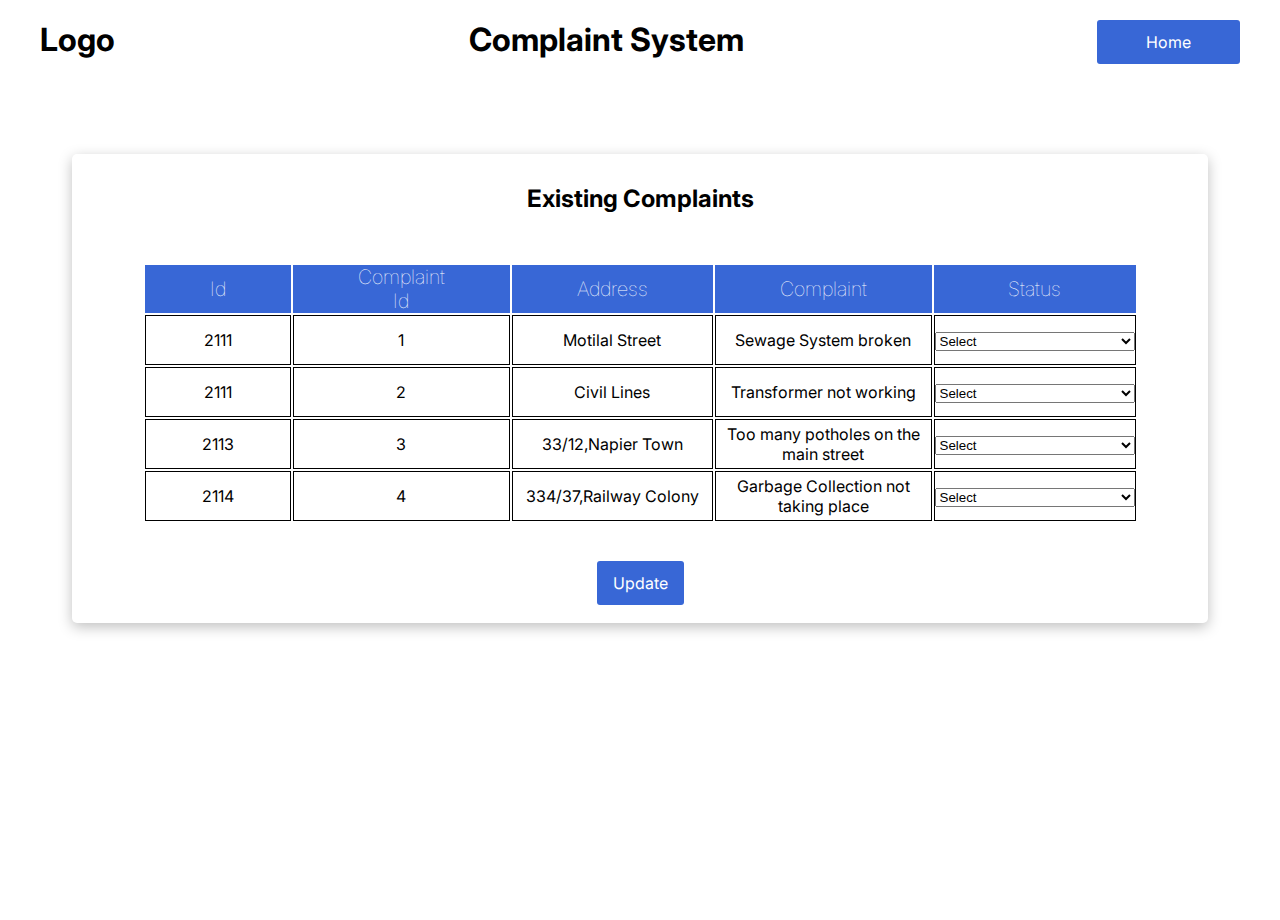
==== admin_view.html @ 83ebe3a0 "Changed Titles" ====
<!DOCTYPE html>
<html lang="en">

<head>
    <meta charset="UTF-8">
    <meta http-equiv="X-UA-Compatible" content="IE=edge">
    <meta name="viewport" content="width=device-width, initial-scale=1.0">
    <title>Complaint System</title>
    <link rel="stylesheet" href="style.css">
    <link rel="preconnect" href="https://fonts.googleapis.com">
    <link rel="preconnect" href="https://fonts.gstatic.com" crossorigin>
    <link href="https://fonts.googleapis.com/css2?family=Inter:wght@300;400;600;800&display=swap" rel="stylesheet">
</head>

<body>
    <header>
    <nav>
        <h1>Logo</h1>
        <h1>Complaint System</h1>
        <a href="index.html" class="btn">Home</a>
    </nav>
    <div class="complaint">
        <div class="heading">
            <h2>Existing Complaints</h2>
        </div>
        <div class="table">
            <table class="user_complaints">
                <tr>
                    <th>Id</th>
                    <th>Complaint Id</th>
                    <th>Address</th>
                    <th>Complaint</th>
                    <th>Status</th>
                </tr>
                <tr>
                    <td>2111</td>
                    <td>1</td>
                    <td>Motilal Street</td>
                    <td>Sewage System broken</td>
                    <td>
                        <select class="options">
                            <option value="">Select</option>
                            <option value="approved">Approved</option>
                            <option value="pending">Pending</option>
                            <option value="completed">Completed</option>
                        </select>
                    </td>
                </tr>
                <tr>
                    <td>2111</td>
                    <td>2</td>
                    <td>Civil Lines</td>
                    <td>Transformer not working</td>
                    <td>
                        <select class="options">
                            <option value="">Select</option>
                            <option value="approved">Approved</option>
                            <option value="pending">Pending</option>
                            <option value="completed">Completed</option>
                        </select>
                    </td>
                </tr>
                <tr>
                    <td>2113</td>
                    <td>3</td>
                    <td>33/12,Napier Town</td>
                    <td>Too many potholes on the main street</td>
                    <td>
                        <select class="options">
                            <option value="">Select</option>
                            <option value="approved">Approved</option>
                            <option value="pending">Pending</option>
                            <option value="completed">Completed</option>
                        </select>
                    </td>
                </tr>
                <tr>
                    <td>2114</td>
                    <td>4</td>
                    <td>334/37,Railway Colony</td>
                    <td>Garbage Collection not taking place</td>
                    <td>
                        <select class="options">
                            <option value="">Select</option>
                            <option value="approved">Approved</option>
                            <option value="pending">Pending</option>
                            <option value="completed">Completed</option>
                        </select>
                        
    
                    </td>
                </tr>
                
            </table>
        </div>
        <div class="update">
            <a href="#" class="btn">Update</a>
        </div>
        
        
        
    </div>

</html>
---- style.css ----
* {
    margin: 0;
    padding: 0;
    box-sizing: border-box;
}

body {
    font-family: 'Inter', sans-serif;
}

header {
    height: 100vh;
}

nav {
    width: 1200px;
    display: flex;
    justify-content: space-between;
    margin: 0 auto;
    margin-top: 20px;
}

.btn {
    text-decoration: none;
    padding: 12px 16px;
    color: white;
    background: #3867D6;
    border-radius: 3px;
    width: 143px;
    text-align: center;
}
.btn1 {
    text-decoration: none;
    padding: 12px 16px;
    color: white;
    background: #3867D6;
    border-radius: 3px;
    width: 143px;
    text-align: center;
    margin: 0 auto;
}


.container {
    display: flex;
    flex-direction: column;
    justify-content: center;
    margin-top: 100px;
}

.center {
    display: flex;
    width: 485px;
    margin: 0 auto;
    flex-direction: column;
    gap: 50px;
}

.center img {
    width: 438px;
    height: 312px;
}

.center h1 {
    width: 450px;
    text-align: center;
    font-size: 25px;
    font-weight: 600;
}

.container2 {
    width: 1078px;
    display: flex;
    padding: 50px 60px;
    align-items: center;
    gap: 60px;
    margin: 0 auto;
    background: #F1FCF5;
    border-radius: 3px;
}

.container2 h2 {
    font-weight: 600;
    font-size: 32px;
    width: 350px;
}

.container2 p {
    width: 600px;
    font-weight: 400;
    font-size: 20px;
}

.container3 {
    width: 1078px;
    background-color: #F1FCF5;
    display: flex;
    margin: 0 auto;
    margin-top: 50px;
    padding: 50px;
}

.container3 h1 {
    font-weight: 600;
    font-size: 32px;
    text-align: center;
}

h3 {
    text-align: center;
    margin-top: 0 auto;
    margin-top: 50px;
    font-weight: 500;
    font-size: 20px;

}

.login_container {
    display: flex;
    flex-direction: row;
    width: 695px;
    gap: 150px;
    justify-content: center;
    margin: 0 auto;
    margin-top: 100px;
}

.user {
    display: flex;
    flex-direction: column;
    justify-content: center;
    margin: 0 auto;
    gap: 20px;
    box-shadow: 0px 4px 14px rgba(0, 0, 0, 0.25);
    border-radius: 5px;
    background-color: #fff;
    padding: 10px;
}

.user img {
    width: 232px;
    height: 240.74px;
    margin-bottom: 10px;

}
.user:hover{
    transform : scale(1.1);
}

.user a{
    align-items: center;
}
.user_login{
    display: flex;
    flex-direction: column;
    justify-content: center;
    padding: 30px 20px;
    width: 467px;
    margin: 0 auto;
    margin-top: 90px;
    background: #FFFFFF;
    box-shadow: 0px 4px 14px rgba(0, 0, 0, 0.25);
    border-radius: 5px;
    /* align-items: center; */
}

.heading{
    display: flex;
    flex-direction: column;
    /* justify-content: center; */
    
}

.heading h2{
    margin: 0 auto;
}

.heading h3{

    text-align: left;
    width: 427px;
    font-weight: 400;
    font-size: 16px;
    line-height: 20px;
}

.form{
    display: flex;
    flex-direction: column; 
    padding: 0px;
    gap: 24px;
    margin:0 auto;
    margin-top: 30px;
    width: 427px;
}

.form input{
    border: 1.5px solid #475E6B;
    border-radius: 5px;
    height: 56px;
    width: 427px;
    margin-bottom:20px ;

}
.form label{

    margin-top: 20px;

}


.form .btn{
    width: 427px;
    /* height: 56px; */

}

.complaint{
    display: flex;
    flex-direction: column;
    justify-content: center;
    align-items: center;
    padding: 30px 20px;
    width: 1136px;
    margin: 0 auto;
    margin-top: 90px;
    background: #FFFFFF;
    box-shadow: 0px 4px 14px rgba(0, 0, 0, 0.25);
    border-radius: 5px;
}

th{
    padding:0 65px;
    margin: 0 auto;
    background: #3867D6;
    /* border-radius: 3px; */
    width: 143px;
    text-align: center; 
    font-family: 'Inter';
    font-style: normal;
    font-weight: 100;
    font-size: 20px;   
    color: white;
}
td{
    border: 0.2px solid black;
    text-align: center;
    width: 143px;
    height: 50px;
}
.table{
    margin: 0 auto;
    margin-top: 40px;
    width: 1000px ;
}
/* table{
    border: 0.2px solid black;
    border-collapse: collapse;
    padding: 0.5rem;    
} */

.update{
    margin: 0 auto;
    margin-top: 50px;
}

.options{
    width: 200px;
}

.user_complaints{
    margin: 0 auto;
    margin-top: 10px;
}

.user_details{
    margin-top: 50px;
}
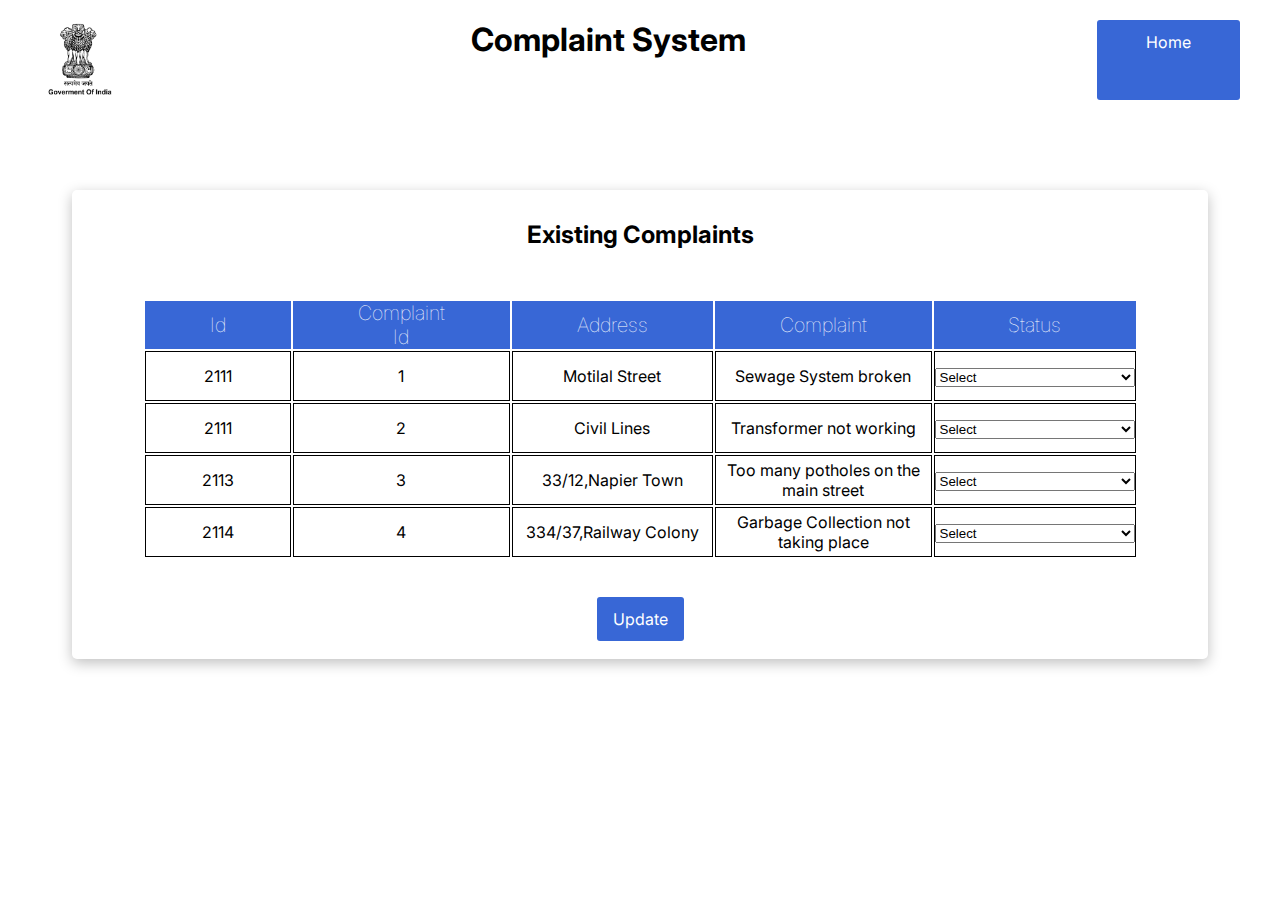
==== commit 5de570e1: "Merge pull request #5 from yashrastogi543/main" ====
--- a/admin_view.html
+++ b/admin_view.html
@@ -15,7 +15,7 @@
 <body>
     <header>
     <nav>
-        <h1>Logo</h1>
+        <img src="images/logo.jpg" alt="logo" height="80px" width="80px">
         <h1>Complaint System</h1>
         <a href="index.html" class="btn">Home</a>
     </nav>
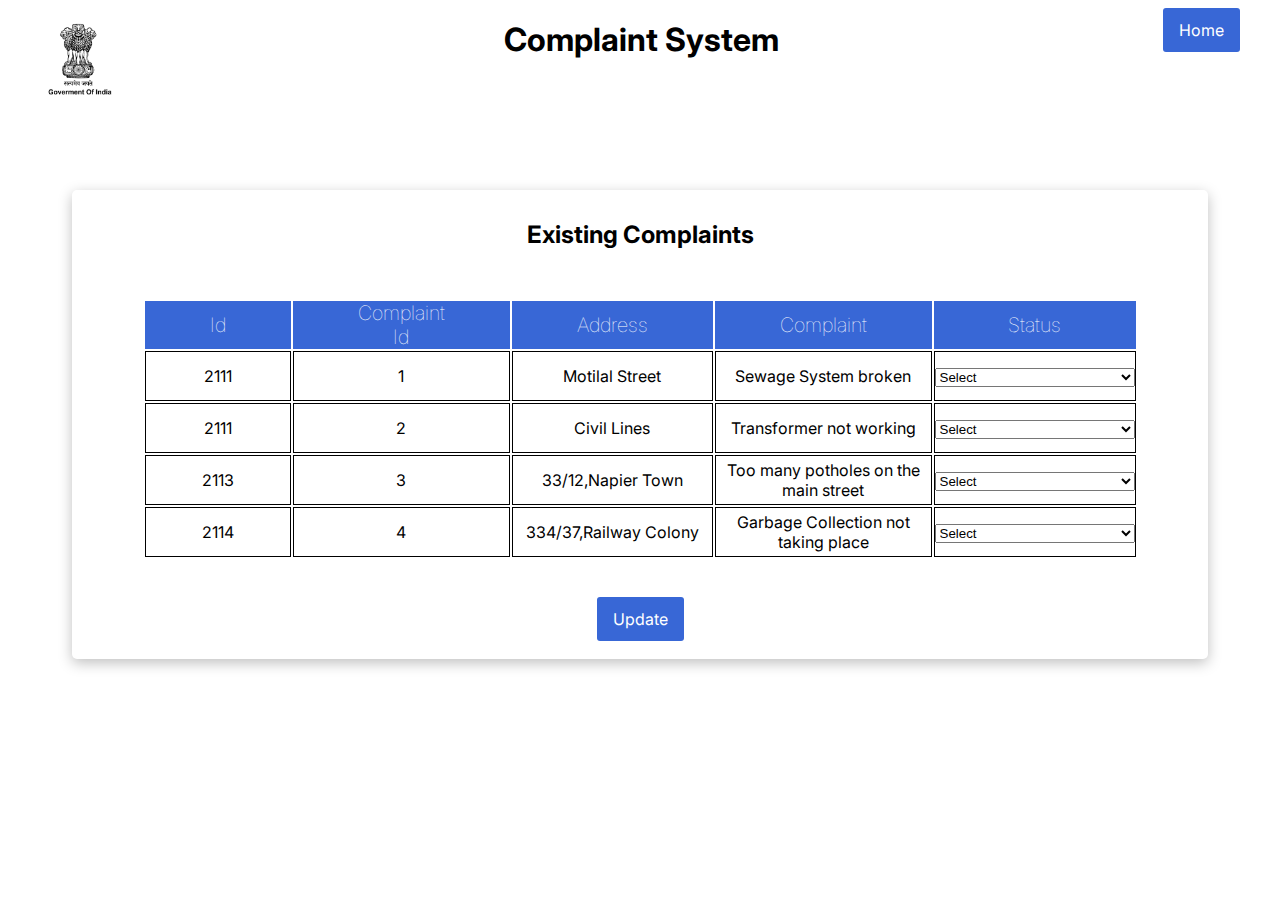
==== commit 107c4fce: "Resize Home button." ====
--- a/admin_view.html
+++ b/admin_view.html
@@ -17,7 +17,9 @@
     <nav>
         <img src="images/logo.jpg" alt="logo" height="80px" width="80px">
         <h1>Complaint System</h1>
-        <a href="index.html" class="btn">Home</a>
+        <div class="nav">
+            <a href="index.html" class="btn">Home</a>    
+        </div>
     </nav>
     <div class="complaint">
         <div class="heading">
